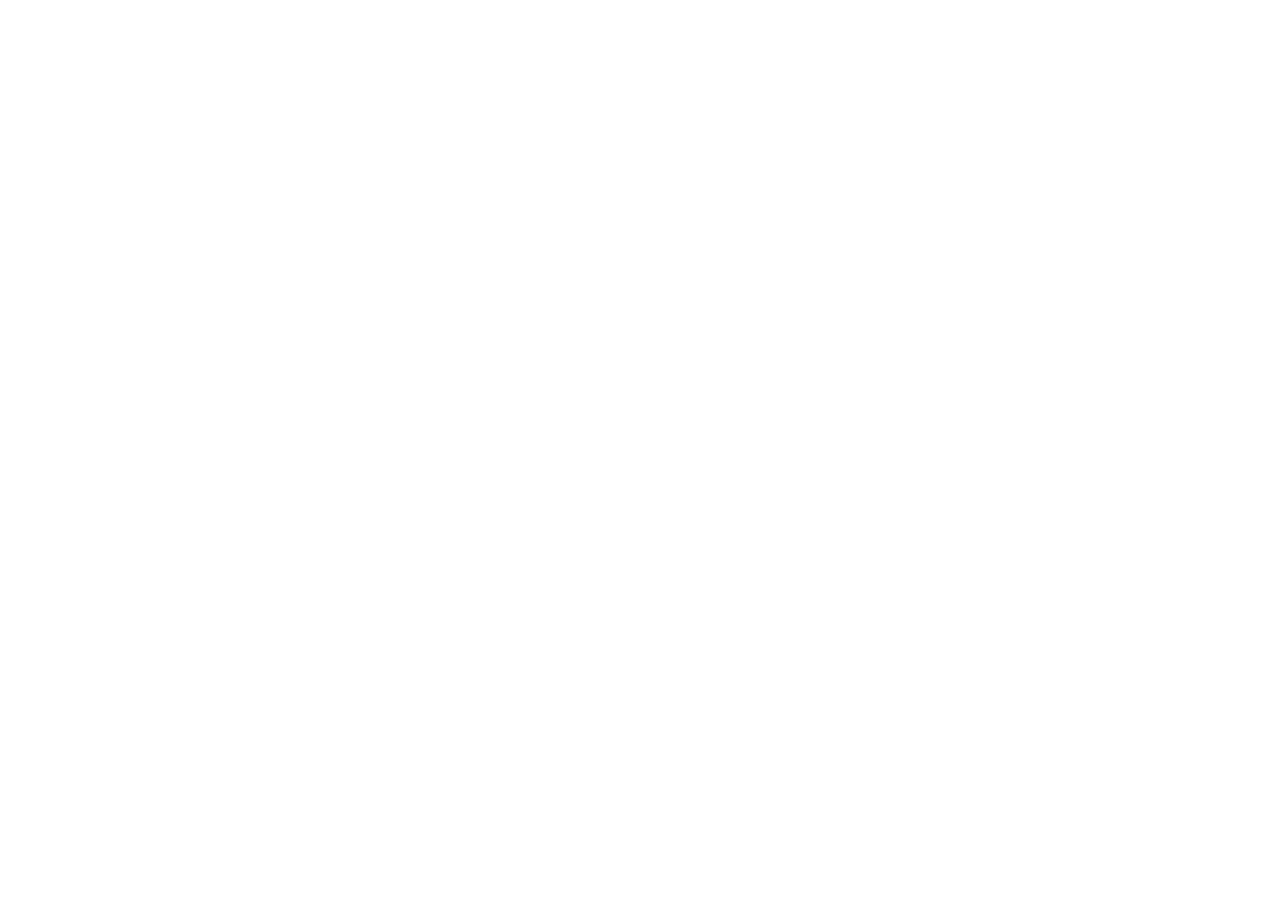
==== indexs.html @ 768693a1 "add" ====
<!DOCTYPE html>
<html lang="en">
<head>
    <meta charset="UTF-8">
    <meta http-equiv="X-UA-Compatible" content="IE=edge">
    <meta name="viewport" content="width=device-width, initial-scale=1.0">
    <title>Assignment 2</title>
</head>
<body>
    
</body>
</html>
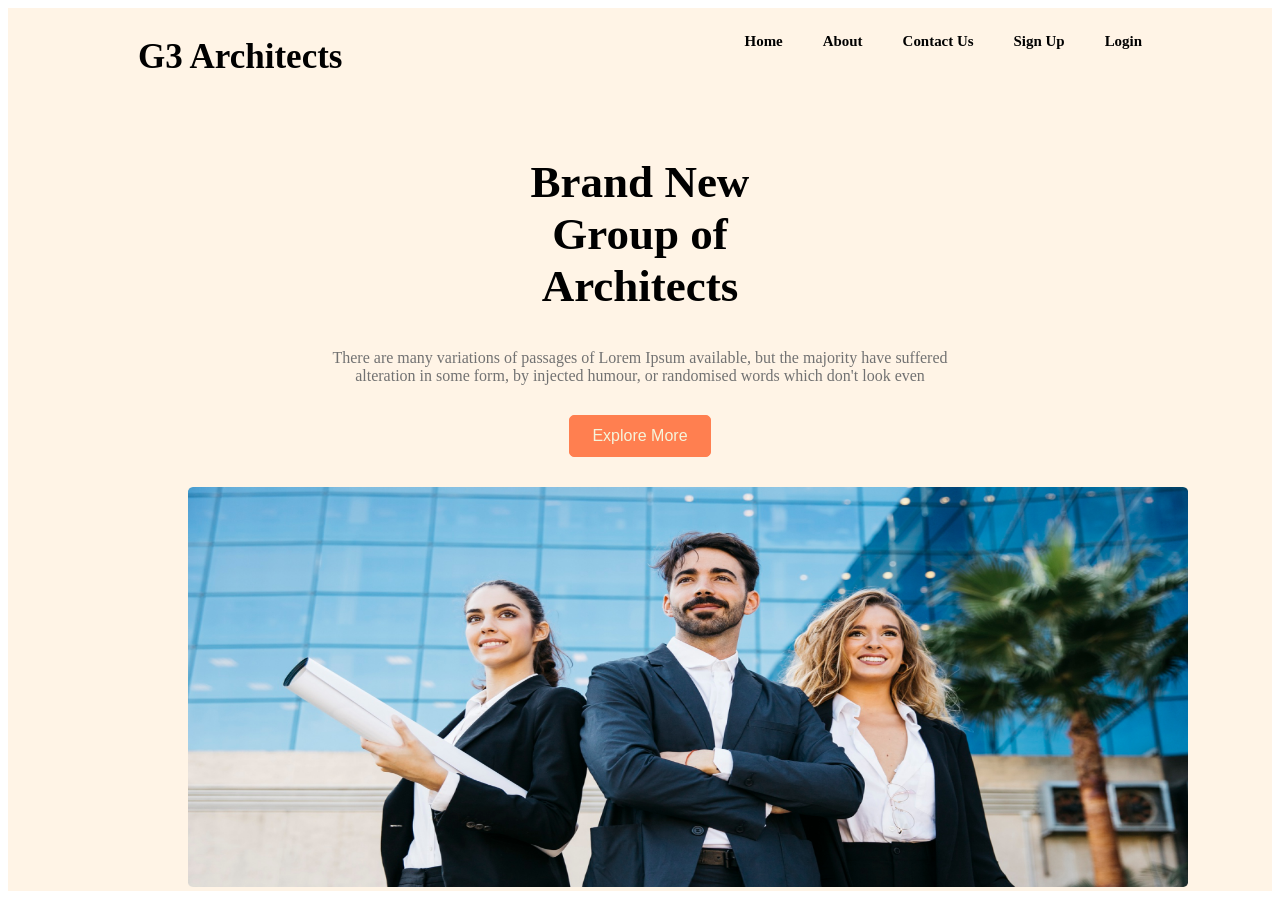
==== commit 9188f005: "header add" ====
--- a/indexs.html
+++ b/indexs.html
@@ -1,12 +1,50 @@
 <!DOCTYPE html>
 <html lang="en">
+
 <head>
     <meta charset="UTF-8">
     <meta http-equiv="X-UA-Compatible" content="IE=edge">
     <meta name="viewport" content="width=device-width, initial-scale=1.0">
     <title>Assignment 2</title>
+    <link rel="stylesheet" href="styles/styles.css">
 </head>
+
 <body>
-    
+    <header>
+        <section class="head">
+            <nav class="nav-title">
+                <span>
+                    <h2 class="head-title">G3 Architects</h2>
+                </span>
+                <span class="nav">
+                    <h5>Home</h5>
+                    <h5>About</h5>
+                    <h5>Contact Us</h5>
+                    <h5>Sign Up</h5>
+                    <h5>Login</h5>
+                </span>
+            </nav>
+           
+            <div class="header">
+                <h1 class="header-title">Brand New Group of Architects </h1>
+                <p class="header-sub-title">There are many variations of passages of Lorem Ipsum available, but the
+                    majority have suffered alteration in some form, by injected humour, or randomised words which don't
+                    look even</p>
+                <button class="header-btn">Explore More</button>
+
+            </div>
+            <div>
+                <img class="img" src="images/banner.png" alt="">
+            </div>
+        </section>
+
+    </header>
+    <main>
+
+    </main>
+    <footer>
+
+    </footer>
 </body>
+
 </html>
--- a/styles/styles.css
+++ b/styles/styles.css
@@ -0,0 +1,60 @@
+/* header style */
+
+.head {
+    background: rgba(255, 144, 14, 0.1);
+    background-size: cover;
+}
+
+.nav-title {
+    display: flex;
+    justify-content: space-between;
+    margin: 0px 130px;
+}
+
+.head-title {
+    font-size: 35px;
+    width: 700;
+    color: black;
+}
+
+.nav {
+    display: flex;
+    gap: 40px;
+    font-size: 18px;
+}
+.header{
+    text-align: center;
+    
+}
+.header-title{
+    font-size: 45px;
+    width: 800;
+    color: black;
+    margin-top: 50px;
+    margin-left: 500px;
+    margin-right: 500px;
+
+}
+.header-sub-title{
+    color: #727272;
+    margin: 0px 300px;
+
+}
+.header-btn{
+    margin-top: 30px;
+    padding: 11px 22px;
+    color: beige;
+    background: coral;
+    border: 1px solid coral;
+    border-radius: 5px;
+    font-size: 16px;
+
+}
+
+.img {
+    margin-top: 30px;
+    width: 1000px;
+    height: 400px;
+    margin-left: 180px;
+
+}
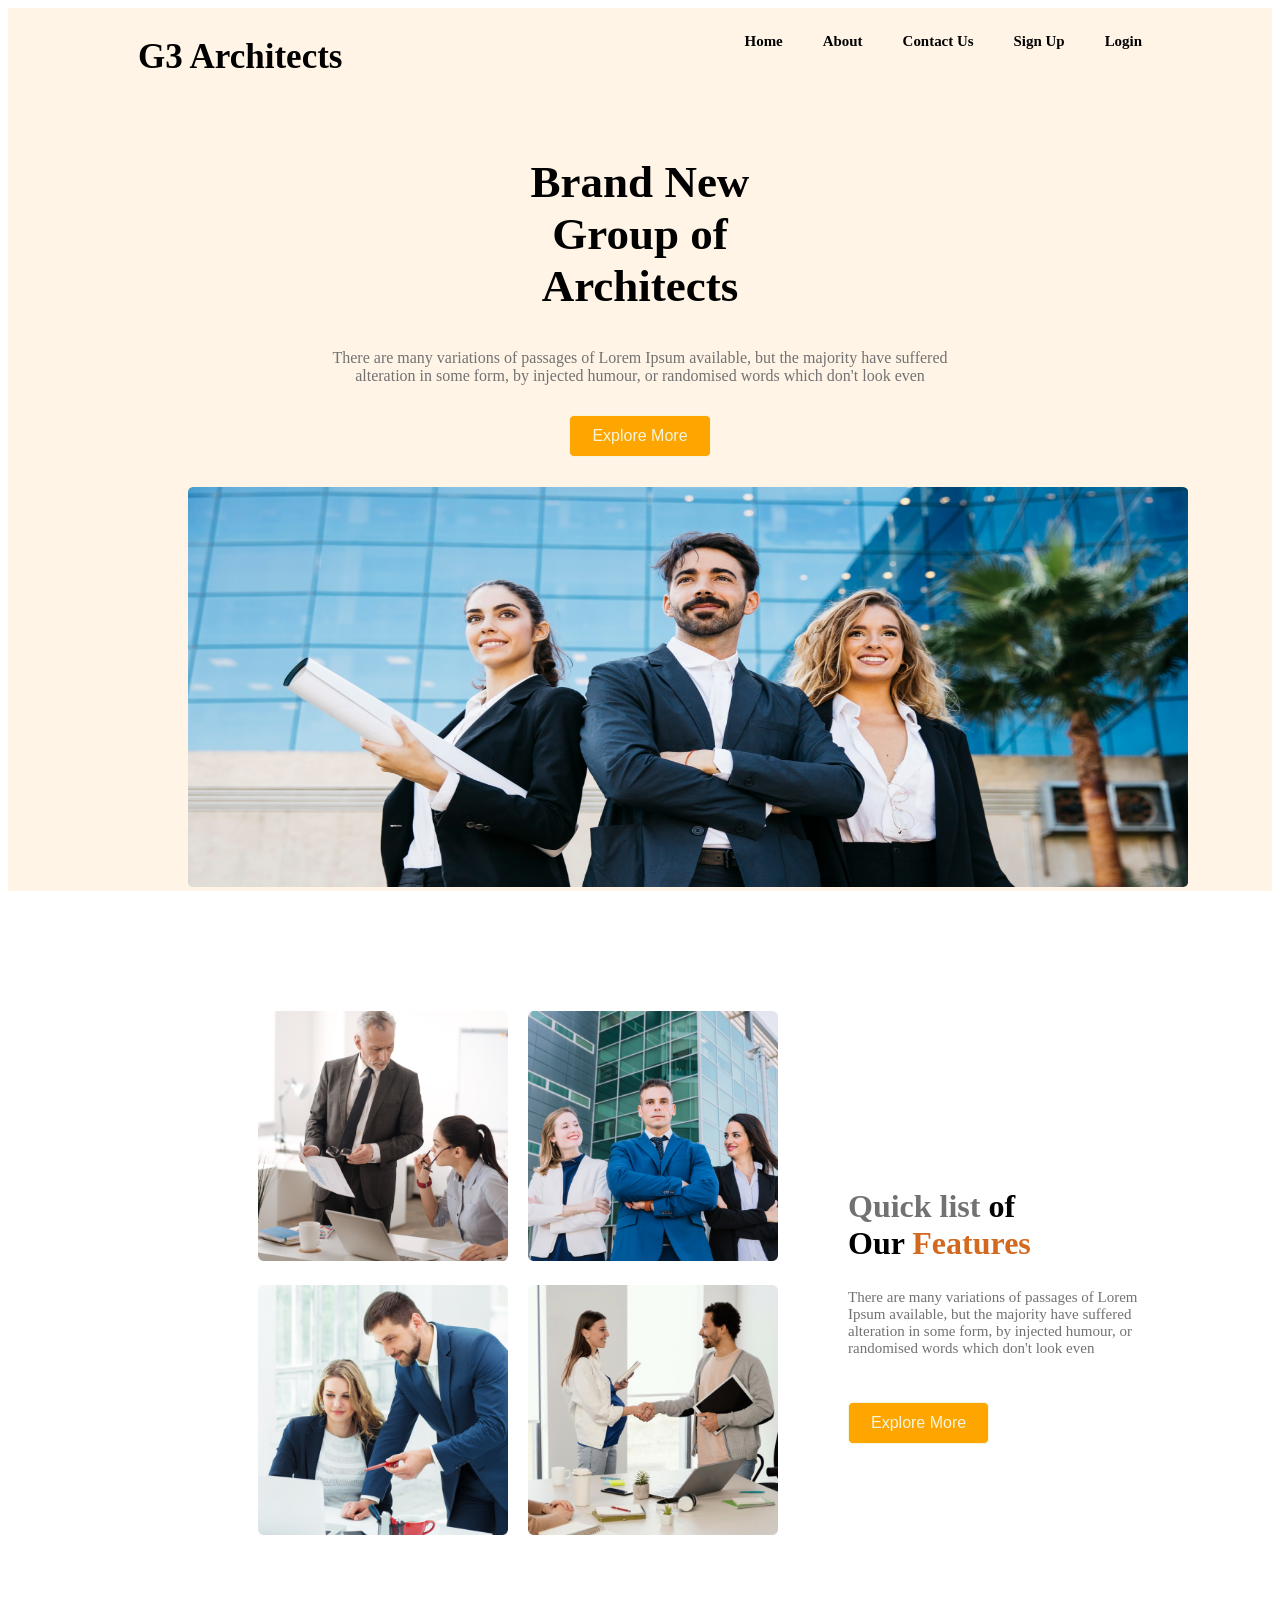
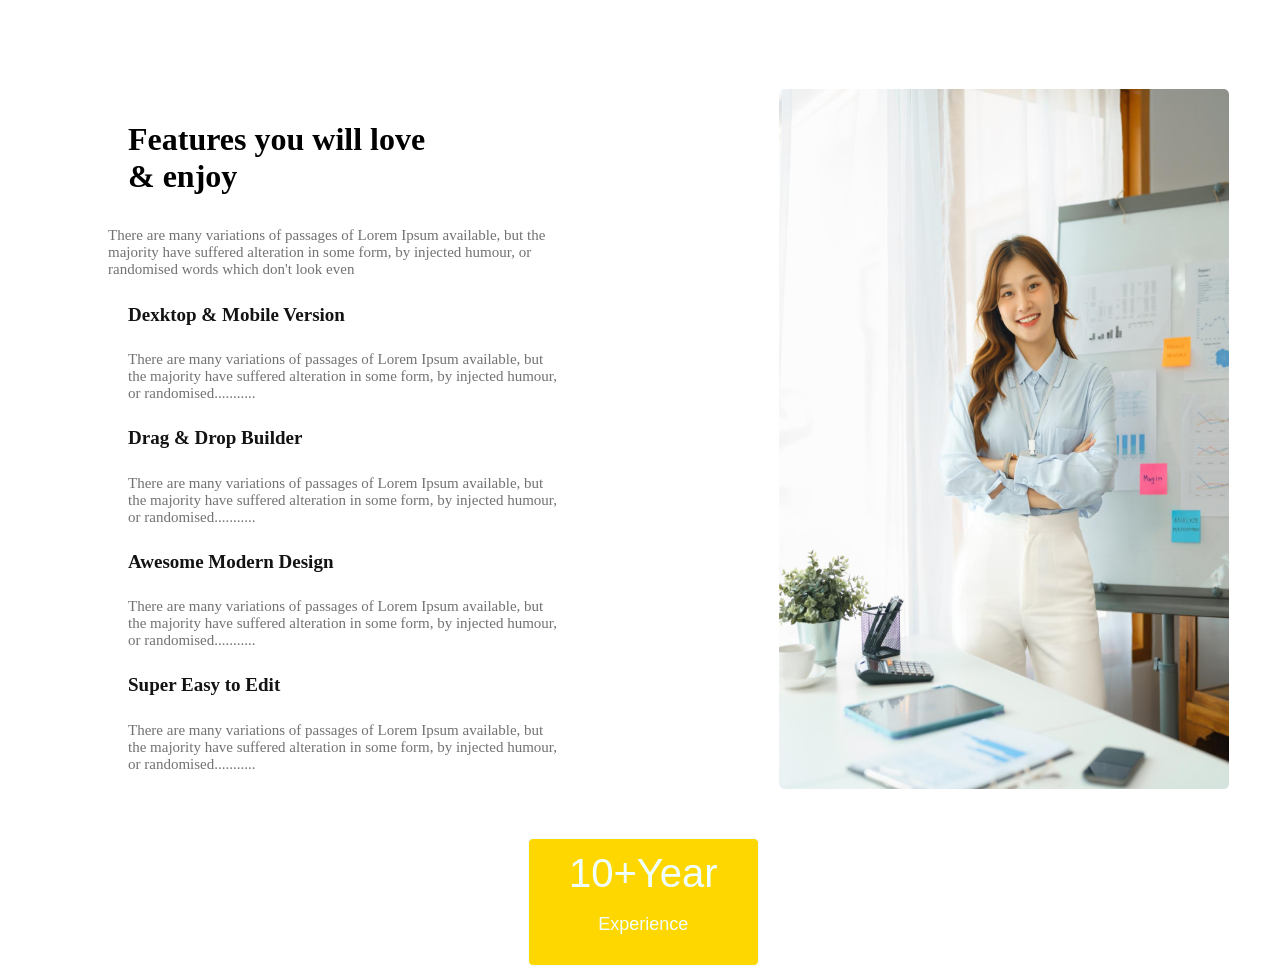
==== commit 28faed08: "add love" ====
--- a/indexs.html
+++ b/indexs.html
@@ -40,6 +40,66 @@
 
     </header>
     <main>
+        <section>
+            <div class="quick">
+                <div class="title">
+                    <div>
+                        <img class="quick-title" src="images/team1.png" alt="">
+                    </div>
+                    <div>
+                        <img class="quick-title" src="images/team2.png" alt="">
+                    </div>
+                    <div>
+                        <img class="quick-title" src="images/team3.png" alt="">
+                    </div>
+                    <div>
+                        <img class="quick-title" src="images/team4.png" alt="">
+                    </div>
+                </div>
+                <div class="sub-title">
+                    <h1 class="quick-sub-title">Quick list  <span>of Our</span> <span class="sp">Features</span> </h1>
+                    <p class="quick-description">There are many variations of passages of Lorem Ipsum available, but the majority have suffered alteration in some form, by injected humour, or randomised words which don't look even</p>
+                    <button class="header-btn">Explore More</button>
+                </div>
+            </div>
+        </section>
+        <section>
+            <div class="love">
+                <div>
+                    <div class="love-title">
+                        <h3 class="love-sub-title">Features you will love & enjoy</h3>
+                        <p class="enjoy-sub-title">There are many variations of passages of Lorem Ipsum available, but the majority have suffered alteration in some form, by injected humour, or randomised words which don't look even</p>
+                    </div>
+                    <div class="enjoy">
+                        <div>
+                            <h4 class="enjoy-title">Dexktop & Mobile Version</h4>
+                            <p class="enjoy-sub-title">There are many variations of passages of Lorem Ipsum available, but the majority have suffered alteration in some form, by injected humour, or randomised...........</p>
+                        </div>
+                        <div>
+                            <h4 class="enjoy-title">Drag & Drop Builder</h4>
+                            <p class="enjoy-sub-title">There are many variations of passages of Lorem Ipsum available, but the majority have suffered alteration in some form, by injected humour, or randomised...........</p>
+                        </div>
+                        <div>
+                            <h4 class="enjoy-title">Awesome Modern Design</h4>
+                            <p class="enjoy-sub-title">There are many variations of passages of Lorem Ipsum available, but the majority have suffered alteration in some form, by injected humour, or randomised...........</p>
+                        </div>
+                        <div>
+                            <h4 class="enjoy-title">Super Easy to Edit</h4>
+                            <p class="enjoy-sub-title">There are many variations of passages of Lorem Ipsum available, but the majority have suffered alteration in some form, by injected humour, or randomised...........</p>
+                        </div>
+                        <button class="enjoy-btn">10+Year <p class="enjoy-bn">Experience</p></button>
+                    </div>
+                   
+
+                </div>
+                <div>
+                    <img class="enjoy-description" src="images/architect.png" alt="">
+                    
+                </div>
+            </div>
+        
+
+        </section>
 
     </main>
     <footer>
--- a/styles/styles.css
+++ b/styles/styles.css
@@ -44,8 +44,8 @@
     margin-top: 30px;
     padding: 11px 22px;
     color: beige;
-    background: coral;
-    border: 1px solid coral;
+    background:orange;
+    border: 1px solid ;
     border-radius: 5px;
     font-size: 16px;
 
@@ -57,4 +57,89 @@
     height: 400px;
     margin-left: 180px;
 
+}
+/* main section style */
+
+.quick{
+    display: flex;
+    margin-top: 120px;
+    gap: 70px;
+}
+.title{
+    display: grid;
+    grid-template-columns: repeat(2, 1fr);
+    gap: 20px;
+    margin-left: 250px;
+}
+.quick-title{
+    width: 250px;
+    height: 250px;
+}
+.sub-title{
+    margin-top: 150px;
+    
+}
+.quick-sub-title{
+    margin-right: 200px;
+    font-size: 32px;
+    color: #727272;
+}
+.quick-description{
+    font-size: 15px;
+    color: #727272;
+    margin-right: 120px;
+}
+span{
+    color: black;
+}
+.sp{
+    color: chocolate;
+}
+
+/* main love enjoy style */
+
+.love{
+    display: flex;
+    margin-top: 150px;
+    gap: 20px;
+}
+.love-title{
+    margin-left: 100px;
+}
+.love-sub-title{
+    margin-left: 20px;
+    margin-right: 300px;
+    font-size: 32px;
+    color: black;
+}
+.enjoy{
+    margin-left: 120px;
+}
+.enjoy-title{
+    font-size: 19px;
+    color: #131313;
+}
+.enjoy-sub-title{
+    font-size: 15px;
+    color: #727272;
+    margin-right: 200px;
+}
+.enjoy-description{
+    height: 700px;
+    width: 450px;
+    margin-right: 250px;
+}
+.enjoy-btn{
+    padding: 12px 40px;
+    font-size: 40px;
+    background:gold;
+    color: azure;
+    border-radius: 5px;
+    border: 1px solid;
+    text-align: center;
+    margin-left: 400px;
+    margin-top: 50px;
+}
+.enjoy-bn{
+    font-size: 18px;
 }
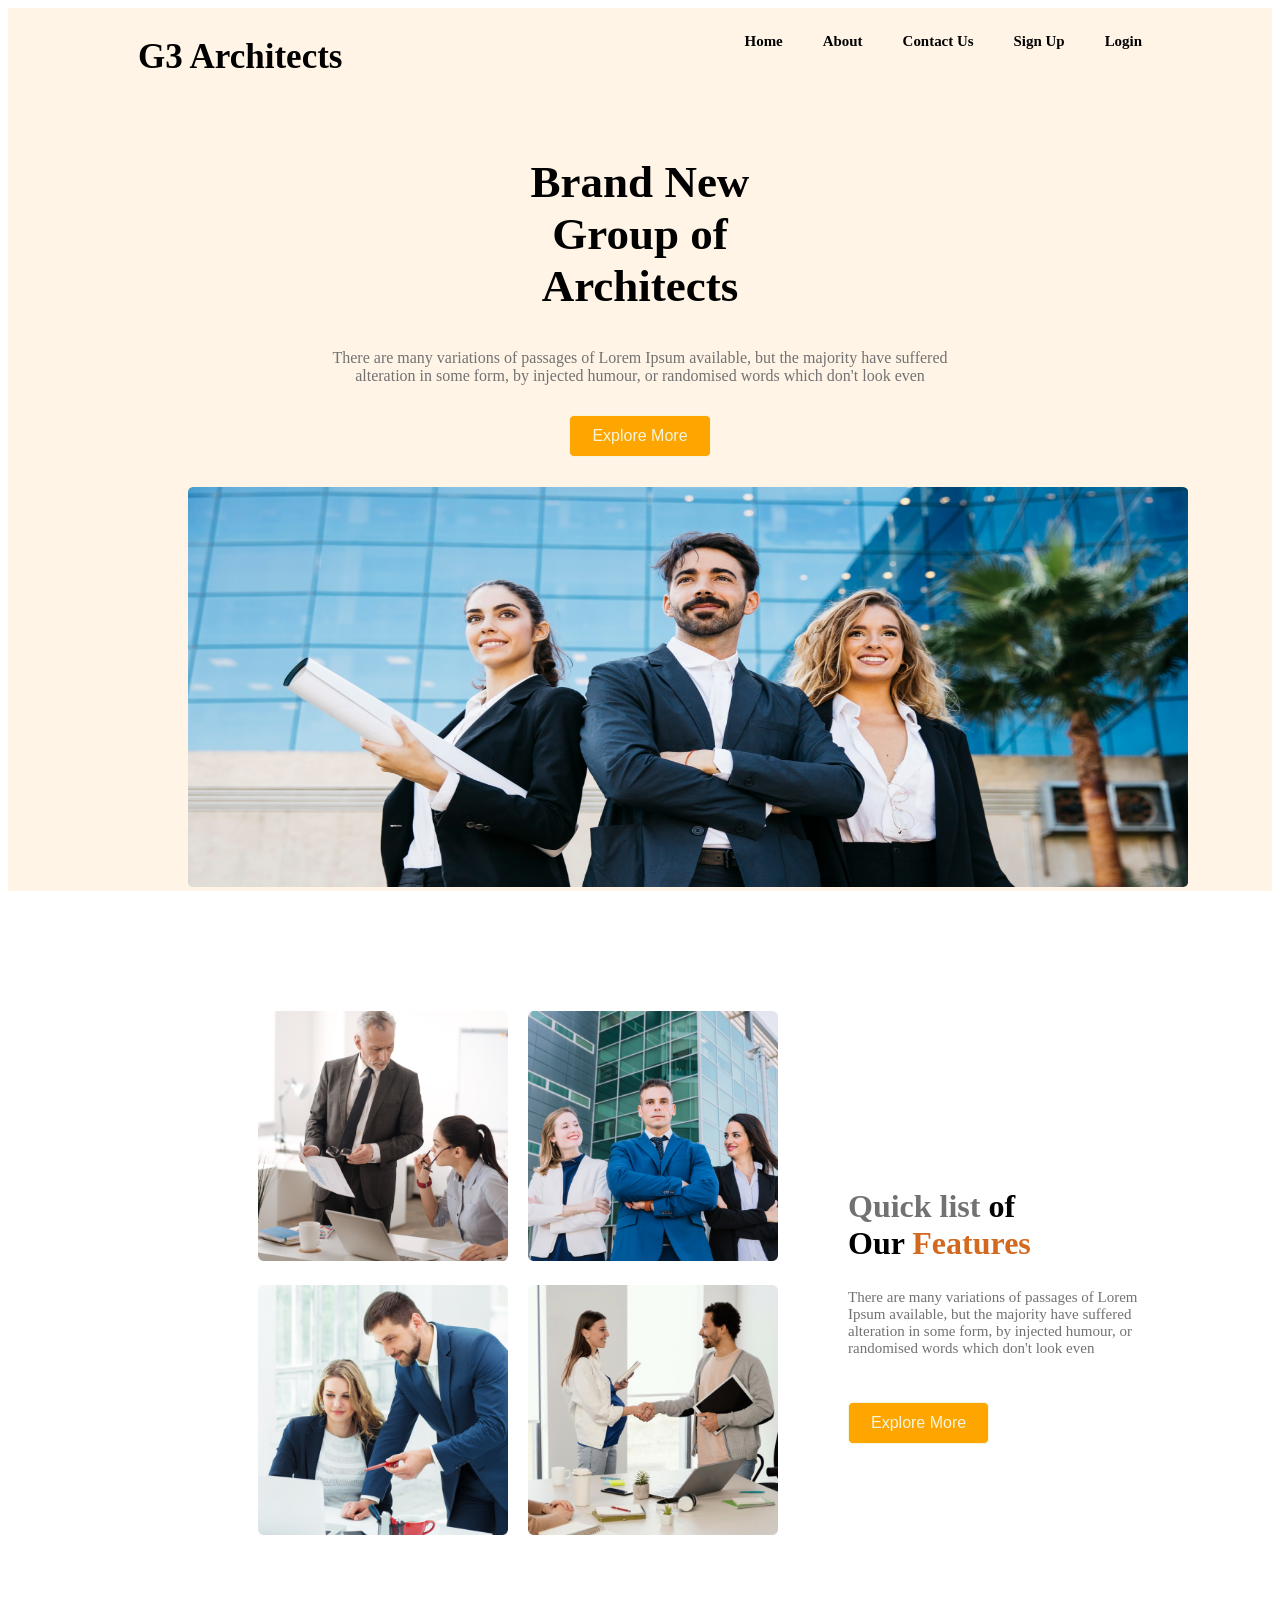
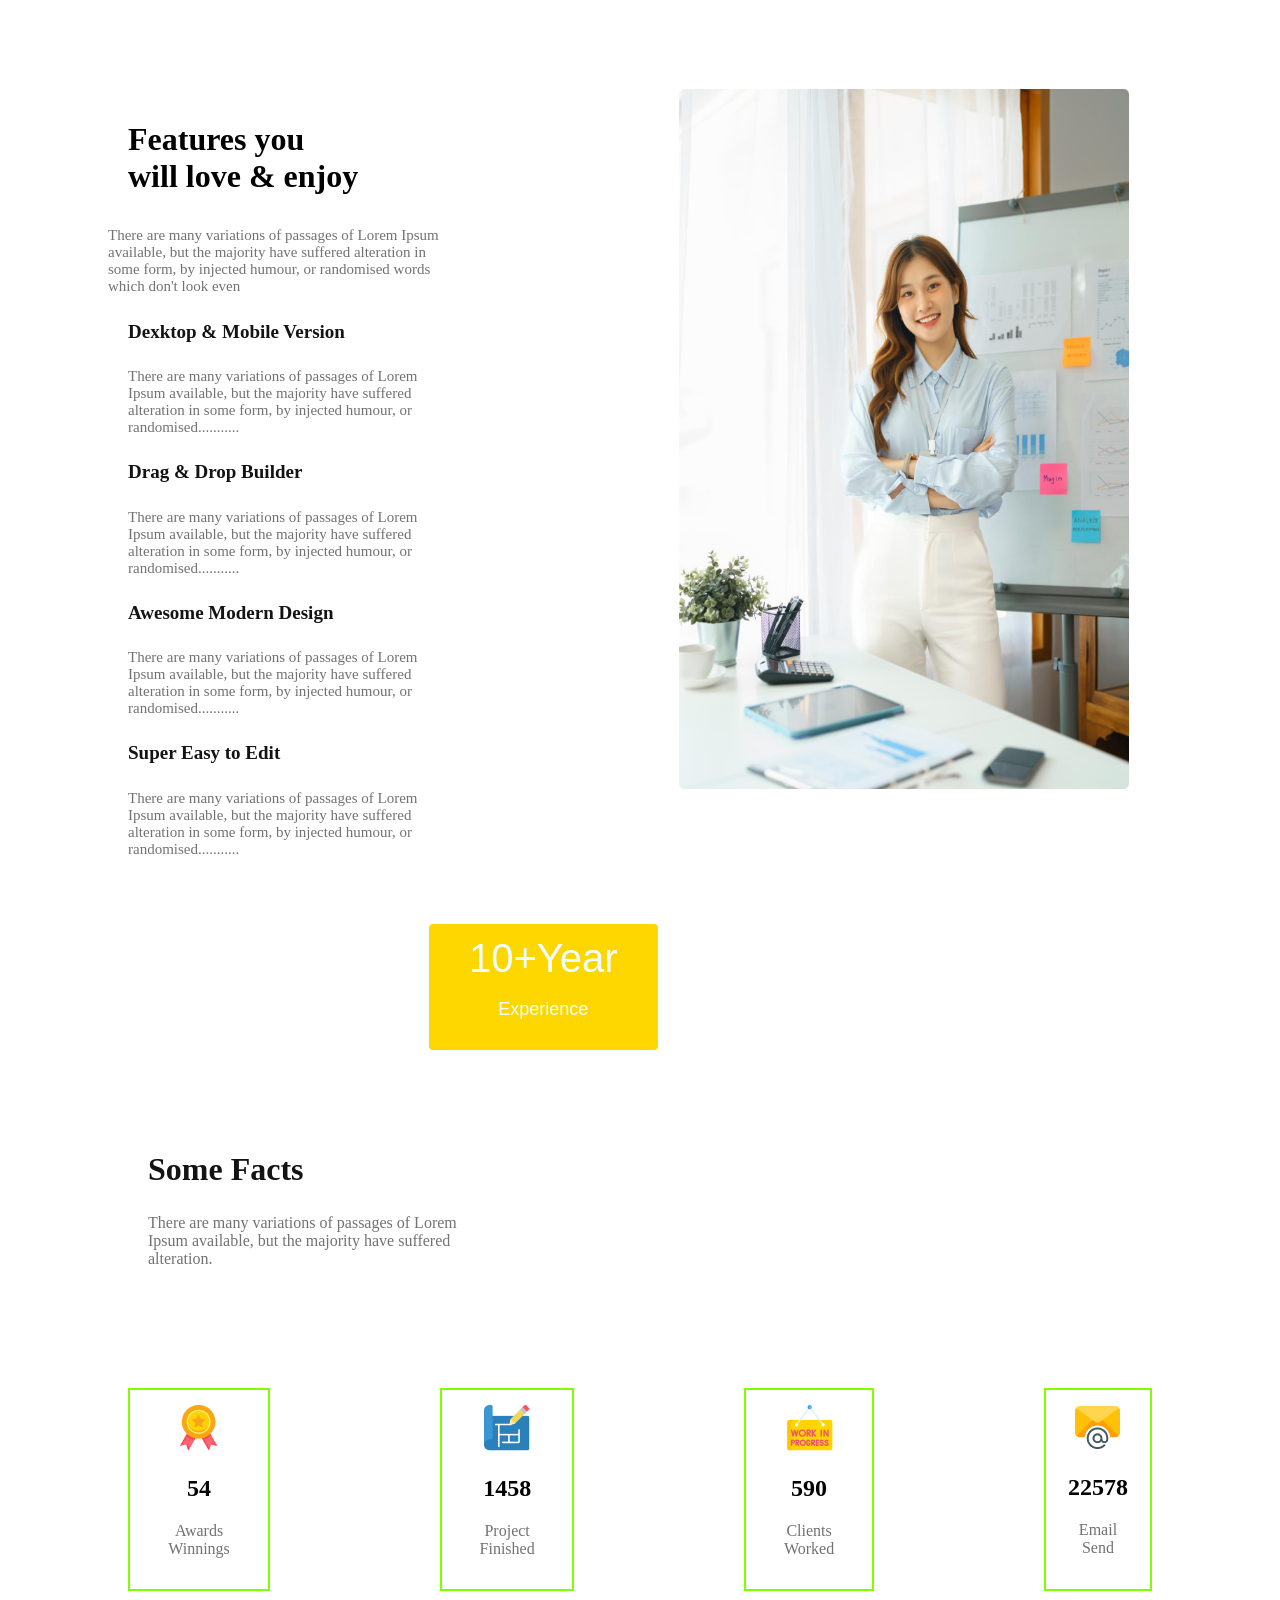
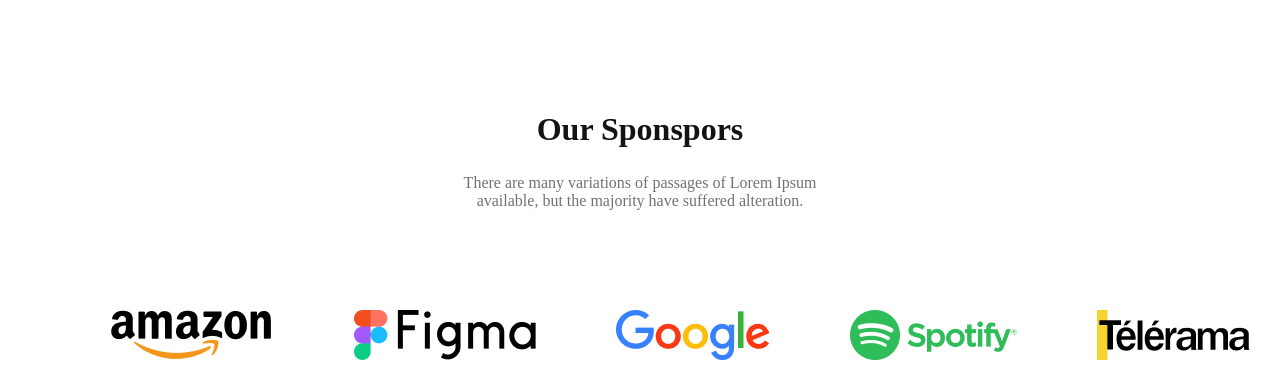
==== commit a19b3669: "now add" ====
--- a/indexs.html
+++ b/indexs.html
@@ -100,6 +100,61 @@
         
 
         </section>
+        <section>
+            <div class="fact">
+                <h2 class="facts">Some Facts</h2>
+                <p class="facts-title">There are many variations of passages of Lorem Ipsum available, but the majority have suffered alteration.</p>
+            </div>
+             <div class="some">
+                <div class="some-title">
+                    <img src="images/icons/ribon.png" alt="">
+                    <h1 class="some-sub-title">54</h1>
+                    <p class="some-description">Awards Winnings</p>
+                </div>
+                <div class="some-title">
+                    <img src="images/icons/projects.png" alt="">
+                    <h1 class="some-sub-title">1458</h1>
+                    <p class="some-description">Project Finished</p>
+                </div>
+                <div class="some-title">
+                    <img src="images/icons/customers.png" alt="">
+                    <h1 class="some-sub-title">590</h1>
+                    <p class="some-description">Clients Worked</p>
+                </div>
+                <div class="some-title">
+                    <img src="images/icons/email.png" alt="">
+                    <h1 class="some-sub-title">22578</h1>
+                    <p class="some-description">Email Send</p>
+                </div>
+            </div>
+        </section>
+        <section>
+            <div>
+                <div class="our">
+                    <h2 class="our-title">Our Sponspors</h2>
+                    <p class="our-sub-title">There are many variations of passages of Lorem Ipsum available, but the majority have suffered alteration.</p>
+
+                </div>
+                <div class="our-description">
+                    <div>
+                        <img src="images/sponsors/amazon.png" alt="">
+                    </div>
+                    <div>
+                        <img src="images/sponsors/figma.png" alt="">
+                    </div>
+                    <div>
+                        <img src="images/sponsors/google.png" alt="">
+                    </div>
+                    <div>
+                        <img src="images/sponsors/spotify.png" alt="">
+                    </div>
+                    <div>
+                        <img src="images/sponsors/telerama.png" alt="">
+                    </div>
+
+                </div>
+            </div>
+        </section>
 
     </main>
     <footer>
--- a/styles/styles.css
+++ b/styles/styles.css
@@ -137,9 +137,65 @@
     border-radius: 5px;
     border: 1px solid;
     text-align: center;
-    margin-left: 400px;
+    margin-left: 300px;
     margin-top: 50px;
 }
 .enjoy-bn{
     font-size: 18px;
+}
+
+/* some style */
+
+.fact{
+    margin-top: 100px;
+    margin-left: 140px;
+    margin-right: 800px;
+}
+
+.facts{
+    font-size: 32px;
+    color: #131313;
+}
+.facts-title{
+   
+    font-size: 16px;
+    color: #727272;
+}
+
+.some{
+    display: flex;
+    margin: 120px;
+    gap: 170px;
+}    
+    
+.some-title{
+    border: 2px solid chartreuse;
+    padding: 15px 20px;
+    text-align: center;
+}
+.some-description{
+    font-size: 16px;
+    color: #727272;
+}
+/* our style */
+
+.our{
+    margin-top: 70px;
+    text-align: center;
+}
+.our-title{
+    font-size: 32px;
+    color: #131313;
+}
+.our-sub-title{
+    font-size: 16px;
+    color: #727272;
+    margin-bottom: 100px;
+    margin-left: 450px;
+    margin-right: 450px;
+}
+.our-description{
+    display: flex;
+    margin-left: 100px;
+    gap: 80px;
 }
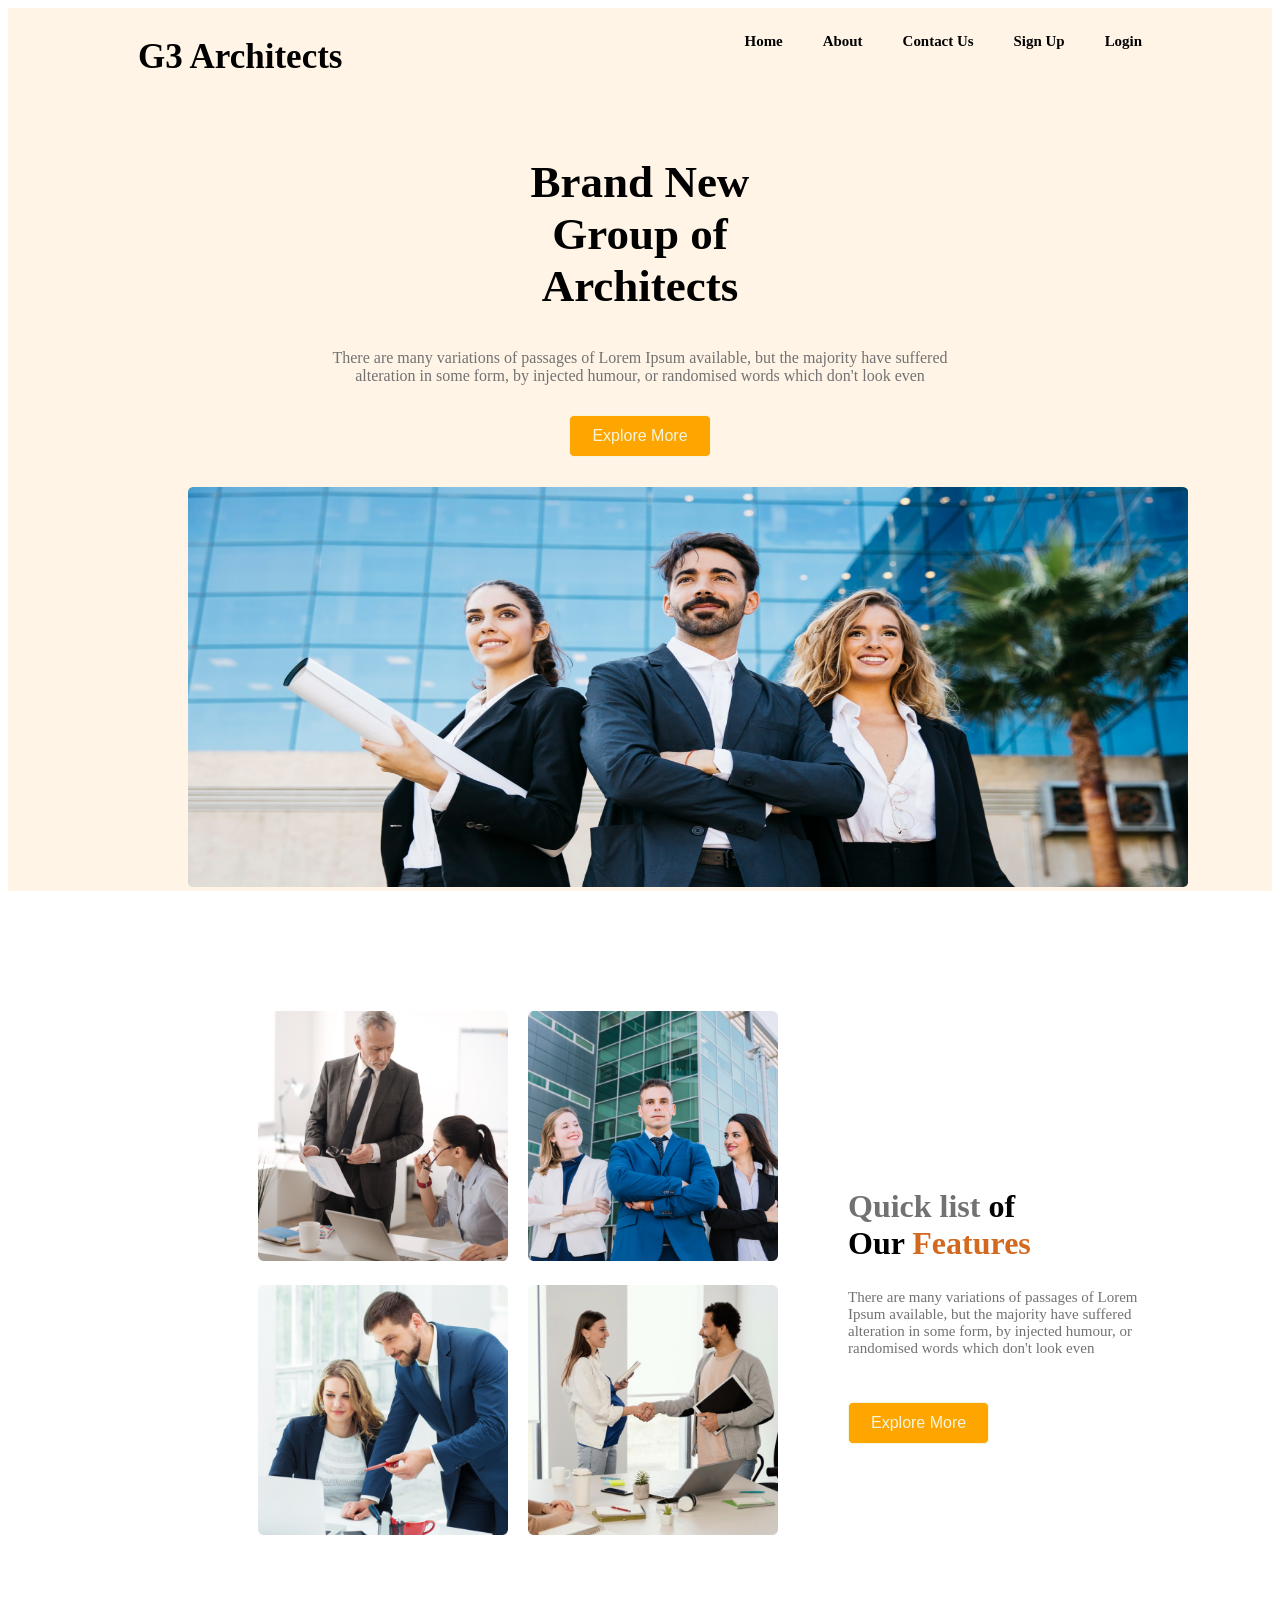
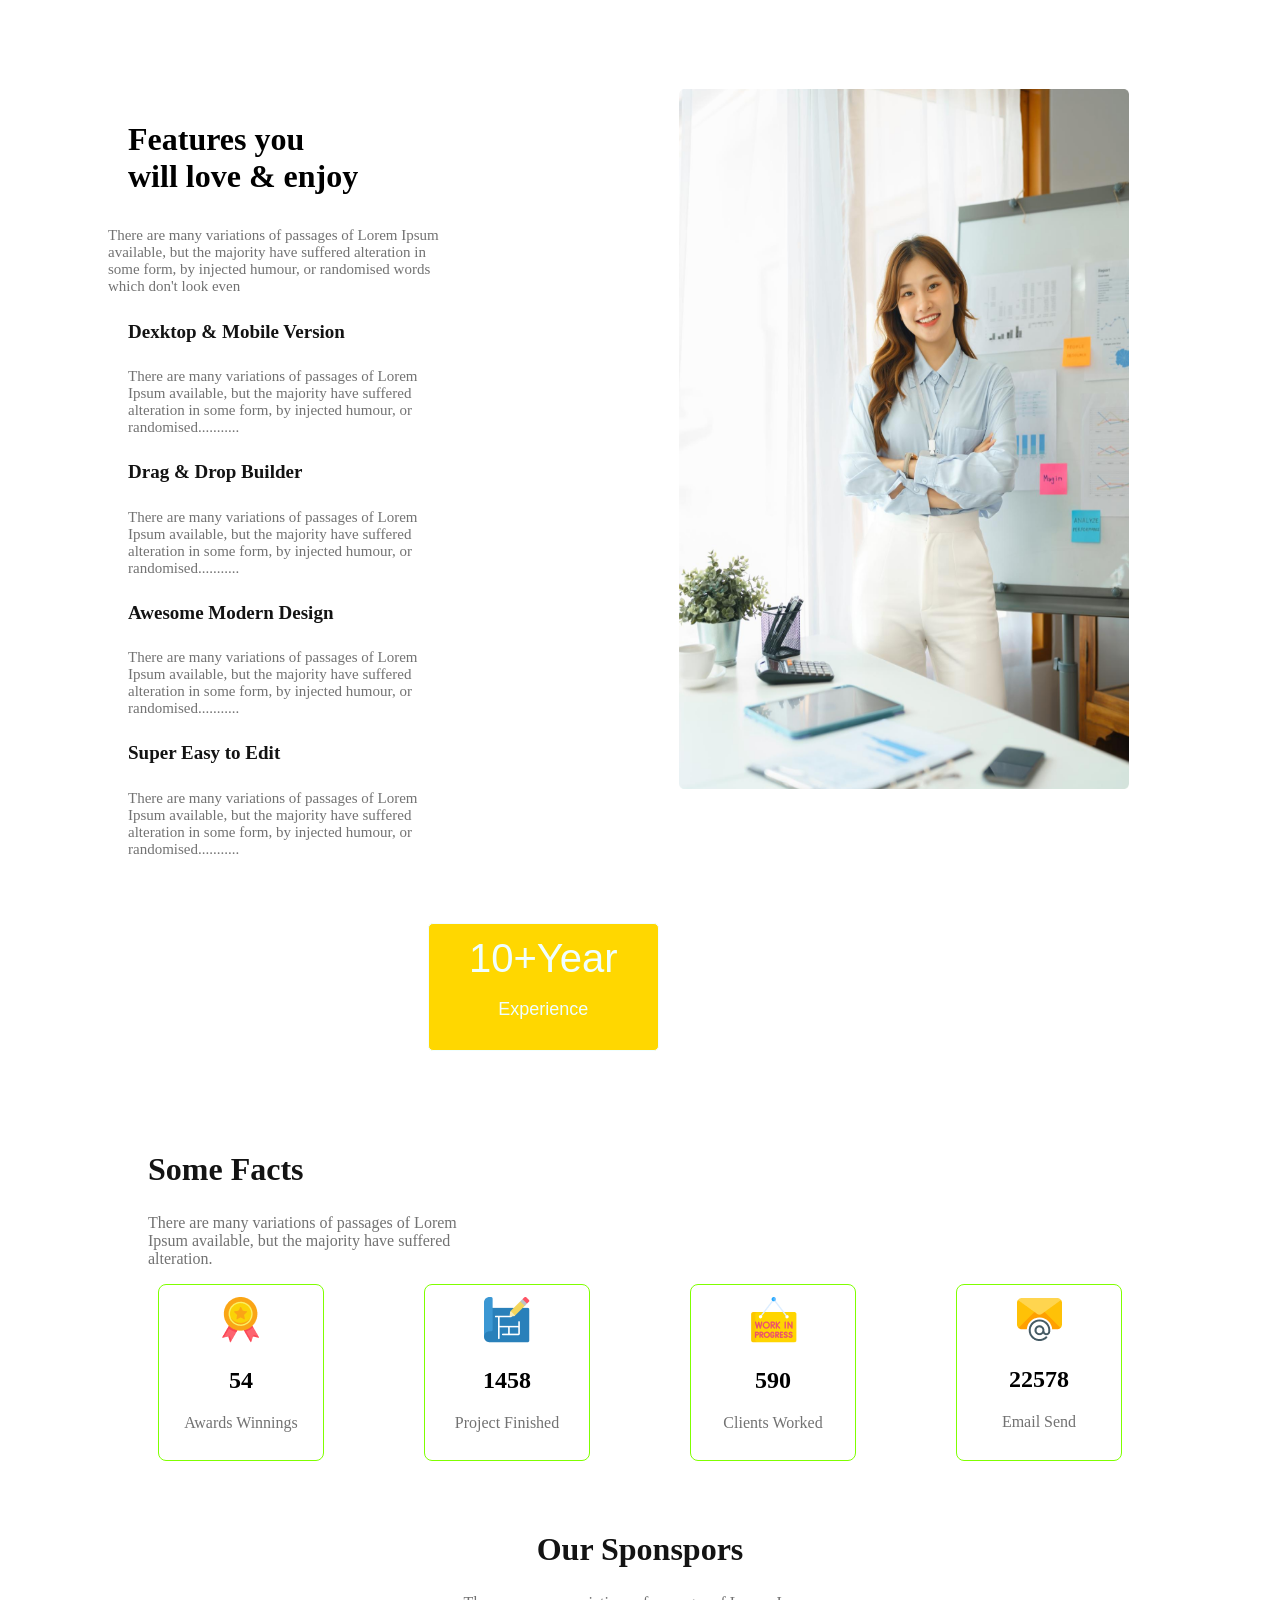
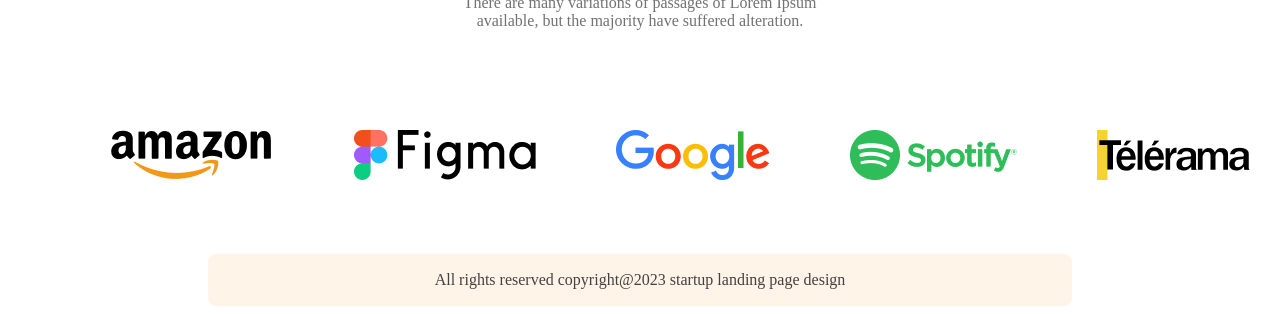
==== commit e9964bc3: "footer add" ====
--- a/indexs.html
+++ b/indexs.html
@@ -158,6 +158,11 @@
 
     </main>
     <footer>
+        <section>
+            <div class="right">
+                <p class="right-title">All rights reserved copyright@2023 startup landing page design</p>
+            </div>
+        </section>
 
     </footer>
 </body>
--- a/styles/styles.css
+++ b/styles/styles.css
@@ -22,11 +22,13 @@
     gap: 40px;
     font-size: 18px;
 }
-.header{
-    text-align: center;
-    
-}
-.header-title{
+
+.header {
+    text-align: center;
+
+}
+
+.header-title {
     font-size: 45px;
     width: 800;
     color: black;
@@ -35,17 +37,19 @@
     margin-right: 500px;
 
 }
-.header-sub-title{
+
+.header-sub-title {
     color: #727272;
     margin: 0px 300px;
 
 }
-.header-btn{
+
+.header-btn {
     margin-top: 30px;
     padding: 11px 22px;
     color: beige;
-    background:orange;
-    border: 1px solid ;
+    background: orange;
+    border: 1px solid;
     border-radius: 5px;
     font-size: 16px;
 
@@ -58,81 +62,96 @@
     margin-left: 180px;
 
 }
+
 /* main section style */
 
-.quick{
+.quick {
     display: flex;
     margin-top: 120px;
     gap: 70px;
 }
-.title{
+
+.title {
     display: grid;
     grid-template-columns: repeat(2, 1fr);
     gap: 20px;
     margin-left: 250px;
 }
-.quick-title{
+
+.quick-title {
     width: 250px;
     height: 250px;
 }
-.sub-title{
+
+.sub-title {
     margin-top: 150px;
-    
-}
-.quick-sub-title{
+
+}
+
+.quick-sub-title {
     margin-right: 200px;
     font-size: 32px;
     color: #727272;
 }
-.quick-description{
+
+.quick-description {
     font-size: 15px;
     color: #727272;
     margin-right: 120px;
 }
-span{
-    color: black;
-}
-.sp{
+
+span {
+    color: black;
+}
+
+.sp {
     color: chocolate;
 }
 
 /* main love enjoy style */
 
-.love{
+.love {
     display: flex;
     margin-top: 150px;
     gap: 20px;
 }
-.love-title{
+
+.love-title {
     margin-left: 100px;
 }
-.love-sub-title{
+
+.love-sub-title {
     margin-left: 20px;
     margin-right: 300px;
     font-size: 32px;
     color: black;
 }
-.enjoy{
+
+.enjoy {
     margin-left: 120px;
 }
-.enjoy-title{
+
+.enjoy-title {
     font-size: 19px;
     color: #131313;
 }
-.enjoy-sub-title{
+
+.enjoy-sub-title {
     font-size: 15px;
     color: #727272;
     margin-right: 200px;
 }
-.enjoy-description{
+
+.enjoy-description {
     height: 700px;
     width: 450px;
     margin-right: 250px;
 }
-.enjoy-btn{
+
+.enjoy-btn {
     padding: 12px 40px;
     font-size: 40px;
-    background:gold;
+    background: gold;
     color: azure;
     border-radius: 5px;
     border: 1px solid;
@@ -140,62 +159,87 @@
     margin-left: 300px;
     margin-top: 50px;
 }
-.enjoy-bn{
+
+.enjoy-bn {
     font-size: 18px;
 }
 
 /* some style */
 
-.fact{
+.fact {
     margin-top: 100px;
     margin-left: 140px;
     margin-right: 800px;
 }
 
-.facts{
+.facts {
     font-size: 32px;
     color: #131313;
 }
-.facts-title{
-   
-    font-size: 16px;
-    color: #727272;
-}
-
-.some{
-    display: flex;
-    margin: 120px;
-    gap: 170px;
-}    
-    
-.some-title{
-    border: 2px solid chartreuse;
-    padding: 15px 20px;
-    text-align: center;
-}
-.some-description{
-    font-size: 16px;
-    color: #727272;
-}
+
+.facts-title {
+
+    font-size: 16px;
+    color: #727272;
+}
+
+.some {
+    display: grid;
+    grid-template-columns: repeat(4, 1fr);
+    justify-content: space-around;
+    gap: 100px;
+    margin-left: 150px;
+    margin-right: 150px;
+}
+
+.some-title {
+    border: 1px solid chartreuse;
+    padding: 12px 15px;
+    text-align: center;
+    border-radius: 8px;
+}
+
+.some-description {
+    font-size: 16px;
+    color: #727272;
+}
+
 /* our style */
 
-.our{
+.our {
     margin-top: 70px;
     text-align: center;
 }
-.our-title{
+
+.our-title {
     font-size: 32px;
     color: #131313;
 }
-.our-sub-title{
+
+.our-sub-title {
     font-size: 16px;
     color: #727272;
     margin-bottom: 100px;
     margin-left: 450px;
     margin-right: 450px;
 }
-.our-description{
+
+.our-description {
     display: flex;
     margin-left: 100px;
     gap: 80px;
+}
+
+.right {
+    margin-top: 70px;
+    text-align: center;
+    border: 1px solid #FFF4E7;
+    background: #FFF4E7;
+    border-radius: 8px;
+    margin-left: 200px;
+    margin-right: 200px;
+}
+.right-title{
+    color: #424242;
+    font-size: 16px;
 }
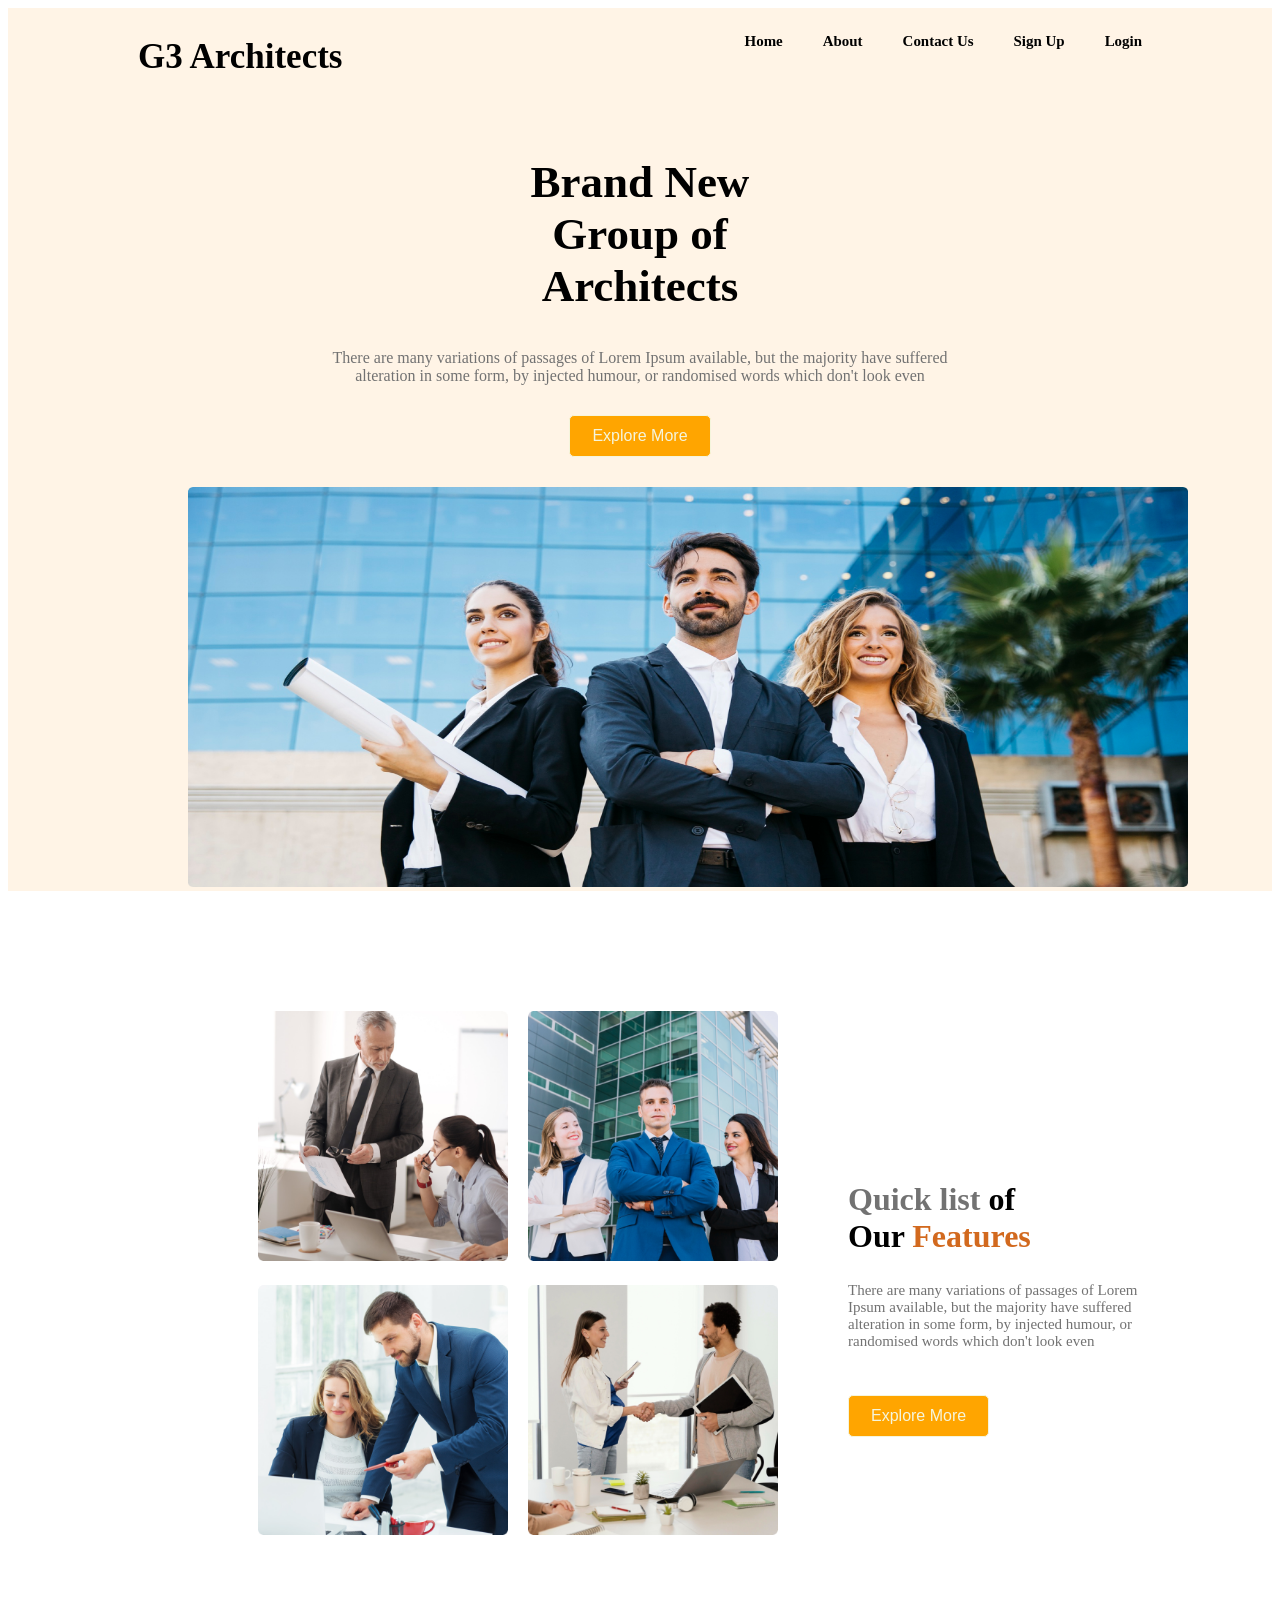
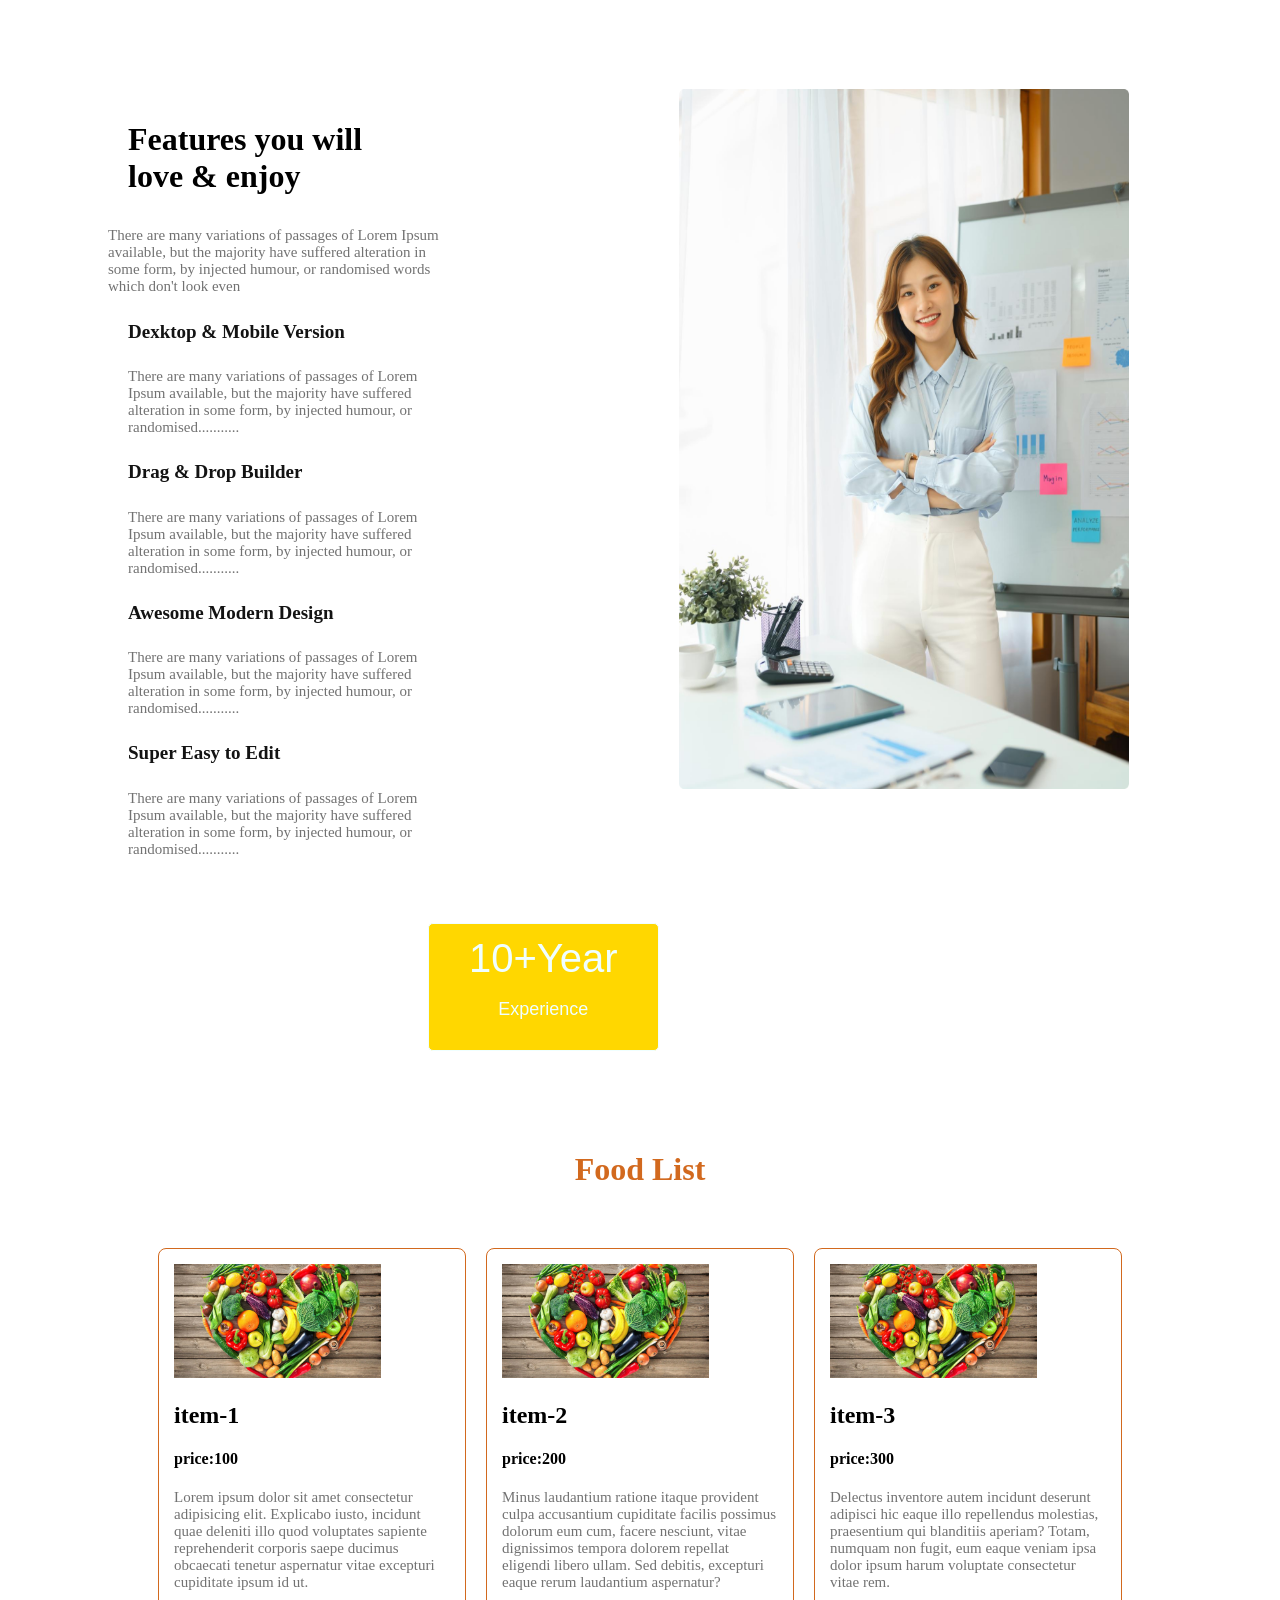
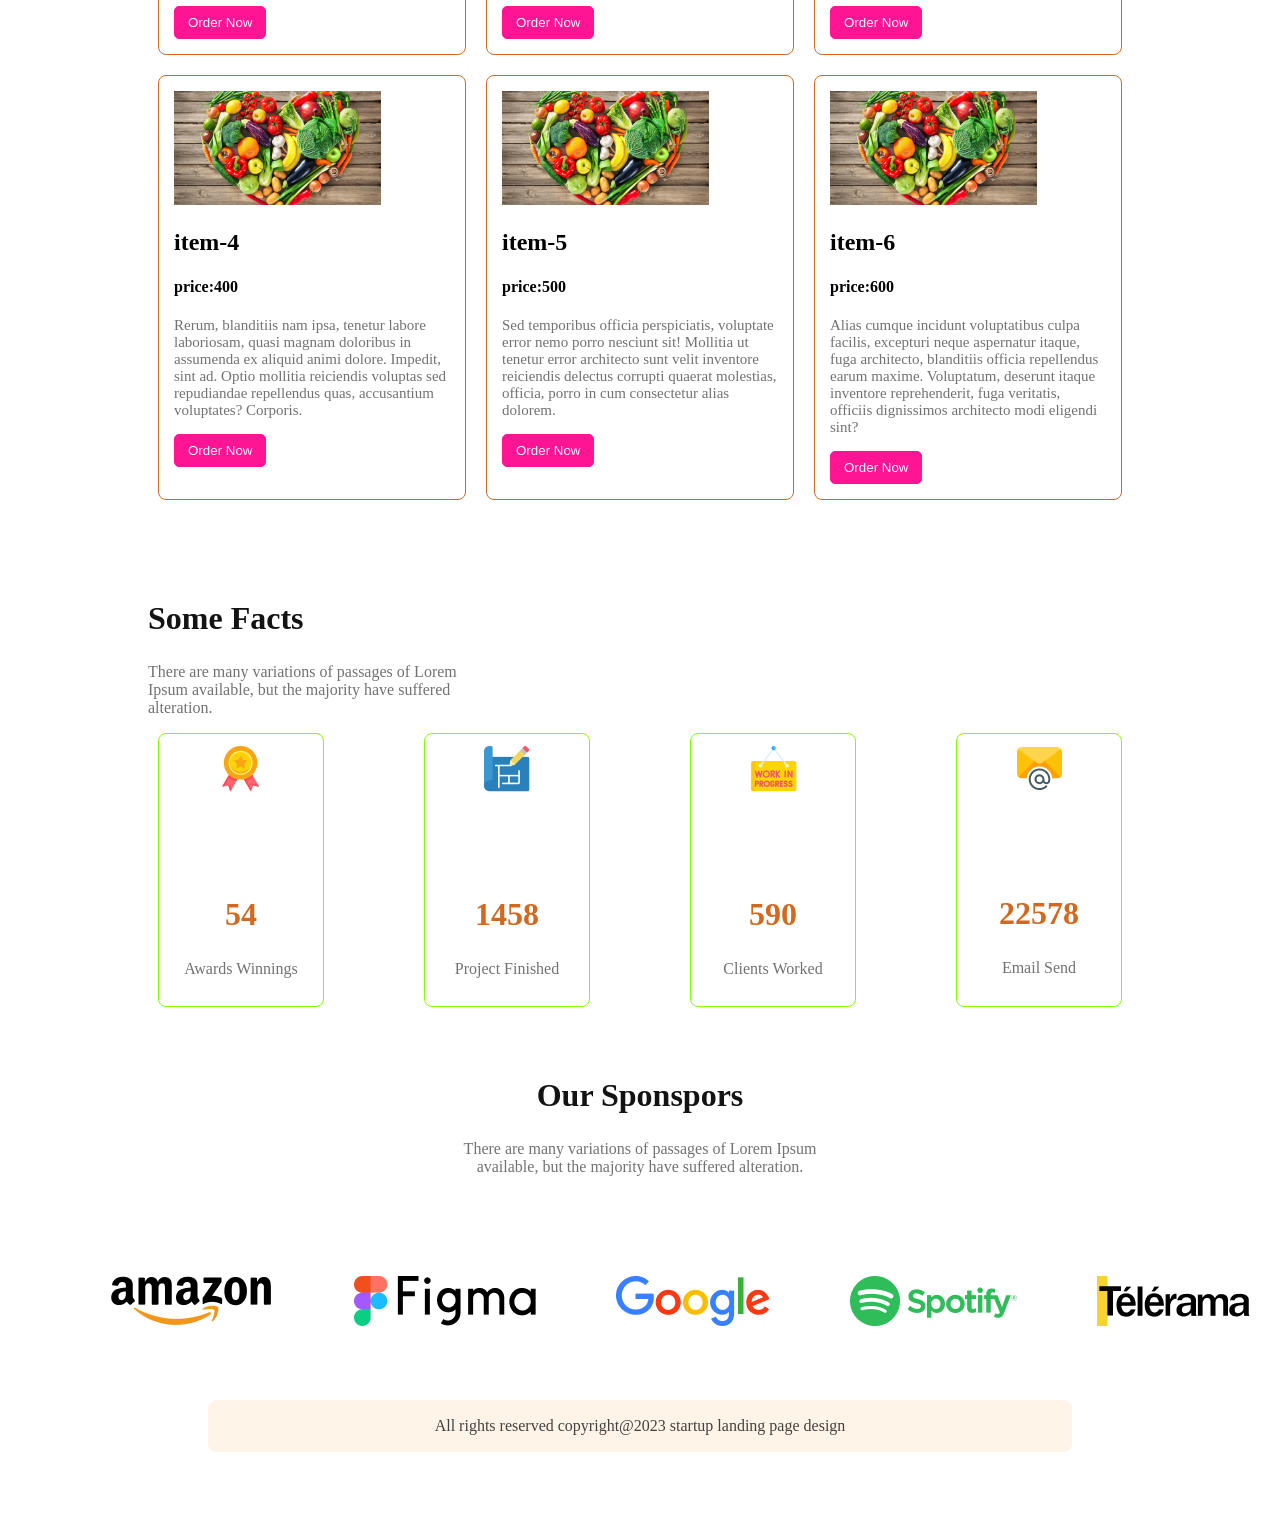
==== commit 52883ccf: "all add" ====
--- a/indexs.html
+++ b/indexs.html
@@ -101,6 +101,55 @@
 
         </section>
         <section>
+            <div>
+                <h1>Food List</h1>
+            </div>
+            <div class="container">
+                <div class="food">
+                    <img src="images/food.jpg" alt="">
+                    <h2>item-1</h2>
+                    <h4>price:100</h4>
+                    <p>Lorem ipsum dolor sit amet consectetur adipisicing elit. Explicabo iusto, incidunt quae deleniti illo quod voluptates sapiente reprehenderit corporis saepe ducimus obcaecati tenetur aspernatur vitae excepturi cupiditate ipsum id ut.</p>
+                    <button>Order Now</button>
+                </div>
+                <div class="food">
+                    <img src="images/food.jpg" alt="">
+                    <h2>item-2</h2>
+                    <h4>price:200</h4>
+                    <p>Minus laudantium ratione itaque provident culpa accusantium cupiditate facilis possimus dolorum eum cum, facere nesciunt, vitae dignissimos tempora dolorem repellat eligendi libero ullam. Sed debitis, excepturi eaque rerum laudantium aspernatur?</p>
+                    <button>Order Now</button>
+                </div>
+                <div class="food">
+                    <img src="images/food.jpg" alt="">
+                    <h2>item-3</h2>
+                    <h4>price:300</h4>
+                    <p>Delectus inventore autem incidunt deserunt adipisci hic eaque illo repellendus molestias, praesentium qui blanditiis aperiam? Totam, numquam non fugit, eum eaque veniam ipsa dolor ipsum harum voluptate consectetur vitae rem.</p>
+                    <button>Order Now</button>
+                </div>
+                <div class="food">
+                    <img src="images/food.jpg" alt="">
+                    <h2>item-4</h2>
+                    <h4>price:400</h4>
+                    <p>Rerum, blanditiis nam ipsa, tenetur labore laboriosam, quasi magnam doloribus in assumenda ex aliquid animi dolore. Impedit, sint ad. Optio mollitia reiciendis voluptas sed repudiandae repellendus quas, accusantium voluptates? Corporis.</p>
+                    <button>Order Now</button>
+                </div>
+                <div class="food">
+                    <img src="images/food.jpg" alt="">
+                    <h2>item-5</h2>
+                    <h4>price:500</h4>
+                    <p>Sed temporibus officia perspiciatis, voluptate error nemo porro nesciunt sit! Mollitia ut tenetur error architecto sunt velit inventore reiciendis delectus corrupti quaerat molestias, officia, porro in cum consectetur alias dolorem.</p>
+                    <button>Order Now</button>
+                </div>
+                <div class="food">
+                    <img src="images/food.jpg" alt="">
+                    <h2>item-6</h2>
+                    <h4>price:600</h4>
+                    <p>Alias cumque incidunt voluptatibus culpa facilis, excepturi neque aspernatur itaque, fuga architecto, blanditiis officia repellendus earum maxime. Voluptatum, deserunt itaque inventore reprehenderit, fuga veritatis, officiis dignissimos architecto modi eligendi sint?</p>
+                    <button>Order Now</button>
+                </div>
+            </div>
+        </section>
+        <section>
             <div class="fact">
                 <h2 class="facts">Some Facts</h2>
                 <p class="facts-title">There are many variations of passages of Lorem Ipsum available, but the majority have suffered alteration.</p>
--- a/styles/styles.css
+++ b/styles/styles.css
@@ -65,6 +65,8 @@
 
 /* main section style */
 
+/* some style */
+
 .quick {
     display: flex;
     margin-top: 120px;
@@ -84,7 +86,7 @@
 }
 
 .sub-title {
-    margin-top: 150px;
+    margin-top: 70px;
 
 }
 
@@ -92,6 +94,7 @@
     margin-right: 200px;
     font-size: 32px;
     color: #727272;
+    text-align: left;
 }
 
 .quick-description {
@@ -122,7 +125,7 @@
 
 .love-sub-title {
     margin-left: 20px;
-    margin-right: 300px;
+    margin-right: 250px;
     font-size: 32px;
     color: black;
 }
@@ -164,7 +167,44 @@
     font-size: 18px;
 }
 
-/* some style */
+/* food style */
+
+div h1{
+    text-align: center;
+    margin-top: 100px;
+    color: chocolate;
+    font-size: 32px;
+}
+
+.container{
+    display: grid;
+    grid-template-columns: repeat(3, 1fr);
+    gap: 20px;
+    margin-top: 60px;
+    margin-left: 150px;
+    margin-right: 150px;
+}
+.food{
+    border: 1px solid chocolate;
+    border-radius: 8px;
+    padding: 15px;
+}
+.food img{
+    width: 75%;
+}
+.food p{
+    font-size: 15px;
+    color: #727272;
+}
+.food button{
+    color: aliceblue;
+    background:deeppink;
+    border: 1px solid deeppink;
+    border-radius: 5px;
+    padding: 8px 13px;
+    width: 700;
+}
+
 
 .fact {
     margin-top: 100px;
@@ -238,8 +278,28 @@
     border-radius: 8px;
     margin-left: 200px;
     margin-right: 200px;
+    margin-bottom: 70px;
 }
 .right-title{
     color: #424242;
     font-size: 16px;
-}+    
+}
+
+/* smaller device */ 
+
+@media screen and (max-width: 576px) {
+    .container{
+        grid-template-columns: repeat(1, 1fr);
+    }
+    
+}
+
+/* medium device */
+
+@media screen and (min-width: 576px) and (max-width: 977px) {
+    .container{
+        grid-template-columns: repeat(2, 1fr);
+}
+}
+
